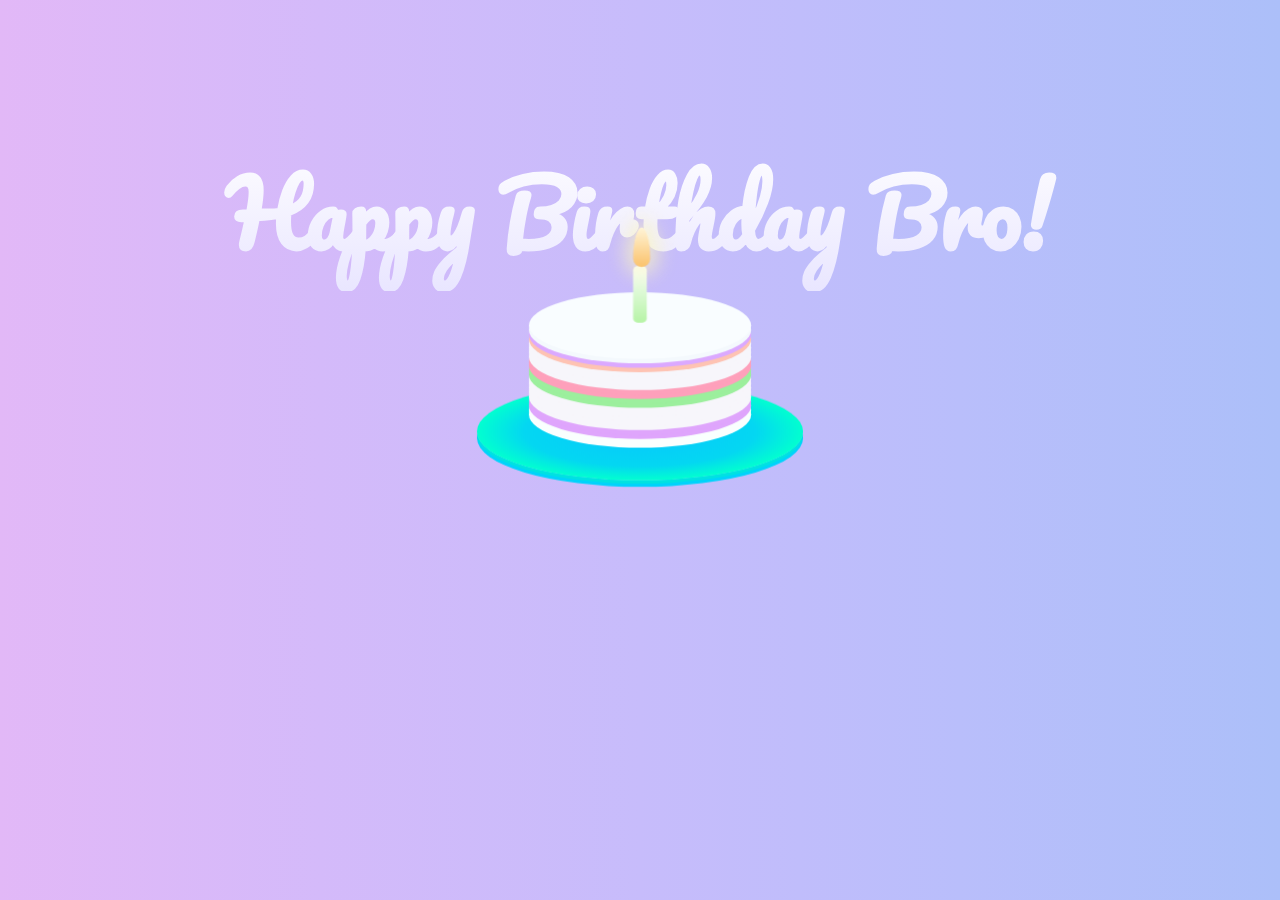
==== indexBthdy.html @ c5d80b77 "Add files via upload" ====
<html>
<head>
  <link rel="stylesheet" href="style.css">
</head>
<body>
  <bokeh></bokeh>
 <bokeh></bokeh>
  <bokeh></bokeh>
  <bokeh></bokeh>
  <bokeh></bokeh>
  <bokeh></bokeh>
  <bokeh></bokeh>
  <bokeh></bokeh>
  <bokeh></bokeh>
  <bokeh></bokeh>
  <bokeh></bokeh>
  <bokeh></bokeh>
  <bokeh></bokeh>
  <bokeh></bokeh>
  <bokeh></bokeh>
  <bokeh></bokeh>
  <bokeh></bokeh>
  <bokeh></bokeh>
  <bokeh></bokeh>
  <bokeh></bokeh>
  <bokeh></bokeh>
  <bokeh></bokeh>
  <bokeh></bokeh>
  <bokeh></bokeh>
  <bokeh></bokeh>
  <bokeh></bokeh>
  <bokeh></bokeh>
  <bokeh></bokeh>
  <bokeh></bokeh>
  <bokeh></bokeh>
  <bokeh></bokeh>
  <bokeh></bokeh>
  <bokeh></bokeh>
  <bokeh></bokeh>
  <bokeh></bokeh>
  <bokeh></bokeh>
  <bokeh></bokeh>
  <bokeh></bokeh>
  <bokeh></bokeh>
  <bokeh></bokeh>
  <bokeh></bokeh>
  <bokeh></bokeh>
  <bokeh></bokeh>
  <bokeh></bokeh>
  <bokeh></bokeh>
  
<div class="mobile">Open in desktop</div>
<div class="pyro">
  <div class="before"></div>
  <div class="after"></div>
</div>
<h2>Happy Birthday Bro!</h2>
<div class="candle">
   <div id="flame" class="lit"></div>
</div>

<div class="cake"></div>
<div class="plate"></div>

<!-- <iframe src="testaudio.mp3" allow="autoplay" id="audio" style="display: none"></iframe>-->


<audio src="testaudio.mp3" autoplay ="true" preload="auto"/>
      

    <!-- <video width="120" height="100" controls autoplay id="video">
      <source src="https://www.youtube.com/watch?v=8pn7CPRmS-g&ab_channel=OSRDigital">
    <!--   <source src="movie.ogg" type="video/ogg"> -
    </video> -->

    <iframe width="420" height="345" src="https://www.youtube.com/embed/tgbNymZ7vqY?playlist=tgbNymZ7vqY&loop=1">
</iframe>

    <iframe width="420" height="315" src="https://www.youtube.com/watch?v=8pn7CPRmS-g&ab_channel=OSRDigital" allow="autoplay" id="audio" style="display: none"></iframe>


</body>
</html>
---- style.css ----
@import url('https://fonts.googleapis.com/css?family=Concert+One|Pacifico');

.mobile {
  position: fixed;
  text-align: center;
  width: 100%;
  top: 50px;
  font-size: 90px;
  display: block;
}

h1, h2, span {
  display: none;
}

@media screen and (min-width: 670px) {
  
  .mobile {
    display: none;
  }
  
  h1, h2, span {
  display: block;
}
 $colors: #ef8d22, #feff28, #2bd8ff, #fc85e1;
$particles: 50;
$width: 500;
$height: 500;

// Create the explosion...
$box-shadow: ();
$box-shadow2: ();
@for $i from 0 through $particles {
  $box-shadow: $box-shadow,
               random($width)-$width / 2 + px
               random($height)-$height / 1.2 + px
               hsl(random(360), 100, 50);
  $box-shadow2: $box-shadow2, 0 0 #fff
}
@mixin keyframes ($animationName) {
    @-webkit-keyframes #{$animationName} {
        @content;
    }

    @-moz-keyframes #{$animationName} {
        @content;
    }

    @-o-keyframes #{$animationName} {
        @content;
    }

    @-ms-keyframes #{$animationName} {
        @content;
    }

    @keyframes #{$animationName} {
        @content;
    }
}

@mixin animation-delay ($settings) {
    -moz-animation-delay: $settings;
    -webkit-animation-delay: $settings;
    -o-animation-delay: $settings;
    -ms-animation-delay: $settings;
    animation-delay: $settings;
}

@mixin animation-duration ($settings) {
    -moz-animation-duration: $settings;
    -webkit-animation-duration: $settings;
    -o-animation-duration: $settings;
    -ms-animation-duration: $settings;
    animation-duration: $settings;
}

@mixin animation ($settings) {
    -moz-animation: $settings;
    -webkit-animation: $settings;
    -o-animation: $settings;
    -ms-animation: $settings;
    animation: $settings;
}

@mixin transform ($settings) {
    transform: $settings;
    -moz-transform: $settings;
    -webkit-transform: $settings;
    -o-transform: $settings;
    -ms-transform: $settings;
}

body{
 background: linear-gradient(to right, #e2b8f7, #d4bafa, #c7bcfb, #b9befb, #acbff9);
 cursor: crosshair;
 perspective: 1000px;
 transform-style: preserve-3d;
 font-family: "Pacifico",cursive;
}

h1 {
  position: fixed;
  text-align: center;
  width: 100%;
  top: 120px;
  font-size: 90px;
  background: -webkit-linear-gradient(0deg, rgba(206,173,252,1) 0%, rgba(163,187,251,1) 100%);
  -webkit-background-clip: text;
  -webkit-text-fill-color: transparent;
  font-family: 'Concert One', cursive;
  font-weight: 400;
  z-index: -1;
  letter-spacing: 6px;
}

span {
  position: fixed;
  text-align: center;
  width: 100%;
  top: 70px;
  font-size: 70px;
}

h2 {  
  position: fixed;
  text-align: center;
  width: 100%;
  top: 50px;
  font-size: 90px;
  background: -webkit-linear-gradient(90deg, rgba(233,230,255,1) 0%, rgba(255,255,255,1) 100%);
  -webkit-background-clip: text;
  -webkit-text-fill-color: transparent;
}

bokeh {
  position: fixed;
  width: 2vmin;
  height: 2vmin;
  border-radius: 50%;
  animation-name: explosion;
  animation-iteration-count: infinite;
  animation-direction: reverse;
  animation-timing-function: cubic-bezier(0.84, 0.02, 1, 1);
  @for $i from 1 through 100 {
    &:nth-child(#{$i}) {
      $color: ceil(random() * 4);
      background-color: nth($colors, $color);
      $x: random() * 100vw;
      $y: random() * 100vh;
      transform: translate($x, $y);
      animation-duration: random() * 3s + 2s;
      animation-delay: random() * -5s;
    }
  }
}
@keyframes explosion {
  0% {
    opacity: 0;
  }
  70% {
    opacity: 1;
  }
  100% {
    transform: translate(50vw, 100vh);
  }
}



.cake {
  position: relative;
  top: 250px;
  margin: auto;
  width: 200px;
  height: 60px;
  background: #f9fdff;
  border-radius: 100%;
  transform: translateZ(100px);
  

  box-shadow: 
    0px 4px 0px #f4f9fd, 
    0px 8px 0px #dba9ff, 
    0px 12px 0px #fec3b3, 
    
    0px 16px 0px #f7f6fb, 
    0px 20px 0px #f7f6fb, 
    0px 24px 0px #f7f6fb,
    0px 28px 0px #f7f6fb,
    0px 32px 0px #fea0bb,
    0px 36px 0px #fea0bb,
    0px 40px 0px #9cef9d,
    0px 44px 0px #9cef9d, 
    
    0px 48px 0px #f7f6fb, 
    0px 52px 0px #f7f6fb, 
    0px 56px 0px #f7f6fb, 
    0px 60px 0px #f7f6fb, 
    0px 64px 0px #f7f6fb, 
    0px 68px 0px #dfa5fc, 
    0px 72px 0px #dfa5fc, 
    0px 76px 0px #fafffe, 
    0px 80px 0px #fafffe;
}

.plate {
  position: absolute;
  height: 90px;
  width: 300px;
  bottom:-95px;
  left: 50%;
  top: 380px;
  margin-left: -150px;
  border-radius: 100%;
  background: radial-gradient(ellipse closest-side at center, rgba(8,199,254,1) 0%, rgba(4,215,242,1) 71%, rgba(2,255,208,1) 100%);
  box-shadow: 
    0px 3px 0px #00e2e1,
    0px 6px 0px #00d3fb;
  transform: translateZ(80px);
}

.candle {
  position: relative;
  height: 50px;
  width: 12px;
  top: 280px;
  margin: auto;
  background: linear-gradient(0deg, rgba(183,244,167,1) 0%, rgba(255,255,255,1) 100%);
  border-radius: 4px;
  transform: translateZ(120px);
}

#flame {
   position: absolute;
   z-index: 10; 
}

.lit {
   background: linear-gradient(to bottom, #FFF6D9, #FBC36C);
  width: 15px;
  height: 35px;
  
  
/*  Info on border radius. http://www.css3.info/preview/rounded-border/ */
    
  border-top-left-radius: 10px 35px;    
  border-top-right-radius:  10px 35px;
  border-bottom-right-radius: 10px 10px;
  border-bottom-left-radius: 10px 10px;
  top: -34px;
  margin: auto;
  
/*   http://www.css3.info/preview/box-shadow/ */
  box-shadow: 
    0 0 17px 7px rgba(251, 246, 190, 0.71); 
  transform-origin: bottom;
  animation: flicker 1s ease-in-out alternate infinite;
}

@keyframes flicker {
  0% {
    transform: skewX(5deg);
    box-shadow: 
    0 0 17px 10px rgba(251, 246, 190, 0.71);
  }
  
  25% {
    transform: skewX(-5deg);
    box-shadow: 
    0 0 17px 5px rgba(251, 246, 190, 0.71);
  }
  
  50% {
    transform: skewX(10deg);
    box-shadow: 
    0 0 17px 7px rgba(251, 246, 190, 0.71);
  }
  
  75% {
    transform: skewX(-10deg);
    box-shadow: 
    0 0 17px 5px rgba(251, 246, 190, 0.71);
  }
  
  100% {
    transform: skewX(5deg);
    box-shadow: 
    0 0 17px 10px rgba(251, 246, 190, 0.71);
  }
}

.pyro > .before, .pyro > .after {
  position: fixed;
  width: 5px;
  height: 5px;
  border-radius: 50%;
  box-shadow: $box-shadow2;
  @include animation((1s bang ease-out infinite backwards, 1s gravity ease-in infinite backwards, 5s position linear infinite backwards));
}
    
.pyro > .after {
  @include animation-delay((1.25s, 1.25s, 1.25s));
  @include animation-duration((1.25s, 1.25s, 6.25s));
}
        
@include keyframes(bang) {
  to {
    box-shadow:$box-shadow;
  }
}
    
@include keyframes(gravity)  {
  to {
    @include transform(translateY(200px));
    opacity: 0;
  }
}
    
@include keyframes(position) {
  0%, 19.9% {
    margin-top: 10%;
    margin-left: 40%;
  }
  20%, 39.9% {
    margin-top: 40%;
    margin-left: 30%;
  }
  40%, 59.9% {  
    margin-top: 20%;
    margin-left: 70%
  }
  60%, 79.9% {  
    margin-top: 30%;
    margin-left: 20%;
  }
  80%, 99.9% {  
    margin-top: 30%;
    margin-left: 80%;
  }
}

}
video{
  position: absolute;
  display: block;
  margin-left: auto;
  margin-right: auto;
  margin-top: auto;
  width: 40%;
}

audio { display:none;}
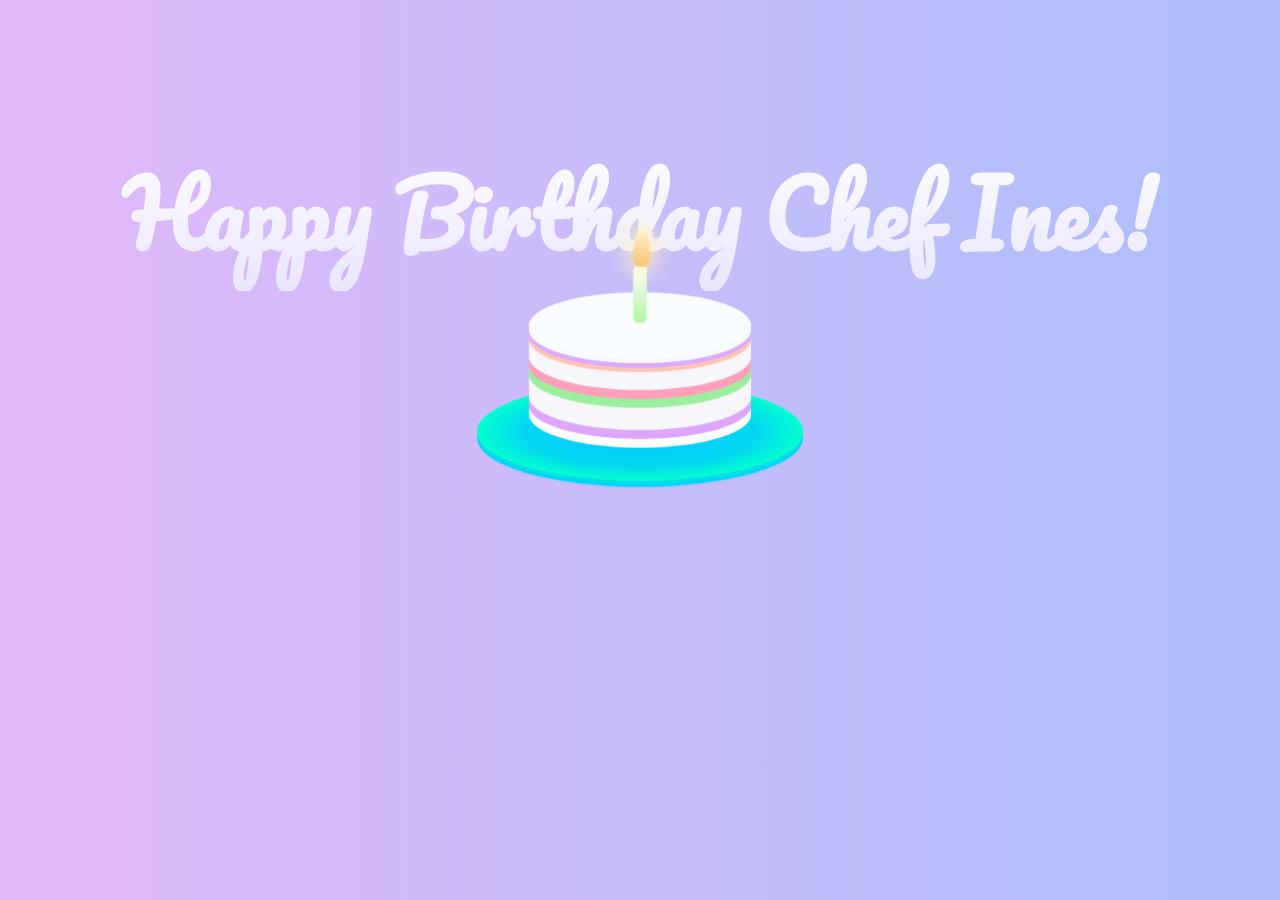
==== commit ba71a1b6: "Update indexBthdy.html" ====
--- a/indexBthdy.html
+++ b/indexBthdy.html
@@ -1,5 +1,6 @@
 <html>
 <head>
+  <script src="//ajax.googleapis.com/ajax/libs/jquery/1.8.0/jquery.min.js"></script>
   <link rel="stylesheet" href="style.css">
 </head>
 <body>
@@ -54,7 +55,7 @@
   <div class="before"></div>
   <div class="after"></div>
 </div>
-<h2>Happy Birthday Bro!</h2>
+<h2>Happy Birthday Chef Ines!</h2>
 <div class="candle">
    <div id="flame" class="lit"></div>
 </div>
@@ -62,22 +63,29 @@
 <div class="cake"></div>
 <div class="plate"></div>
 
-<!-- <iframe src="testaudio.mp3" allow="autoplay" id="audio" style="display: none"></iframe>-->
+ <div id='audio'>
+
+</div>
+
+<div id="audio1">
+  
+</div>
+<script type='text/javascript'>
+            $(document).ready(function (){
+                $("#audio").stop("true").delay('2000').queue(function() { 
+                    $(this).html('<audio src="testaudio2.mp3" autoplay ="true" preload="auto" loop="true" /></audio>');
+                });
+            });
 
 
-<audio src="testaudio.mp3" autoplay ="true" preload="auto"/>
-      
-
-    <!-- <video width="120" height="100" controls autoplay id="video">
-      <source src="https://www.youtube.com/watch?v=8pn7CPRmS-g&ab_channel=OSRDigital">
-    <!--   <source src="movie.ogg" type="video/ogg"> -
-    </video> -->
-
-    <iframe width="420" height="345" src="https://www.youtube.com/embed/tgbNymZ7vqY?playlist=tgbNymZ7vqY&loop=1">
-</iframe>
-
-    <iframe width="420" height="315" src="https://www.youtube.com/watch?v=8pn7CPRmS-g&ab_channel=OSRDigital" allow="autoplay" id="audio" style="display: none"></iframe>
+             $(document).ready(function (){
+                $("#audio1").stop("true").delay('5000').queue(function() { 
+                    $(this).html('<audio src="testaudio1.mp3" autoplay ="true" preload="auto" loop="true" /></audio>');
+                });
+            });
 
 
+        </script>
+      
 </body>
-</html>+</html>
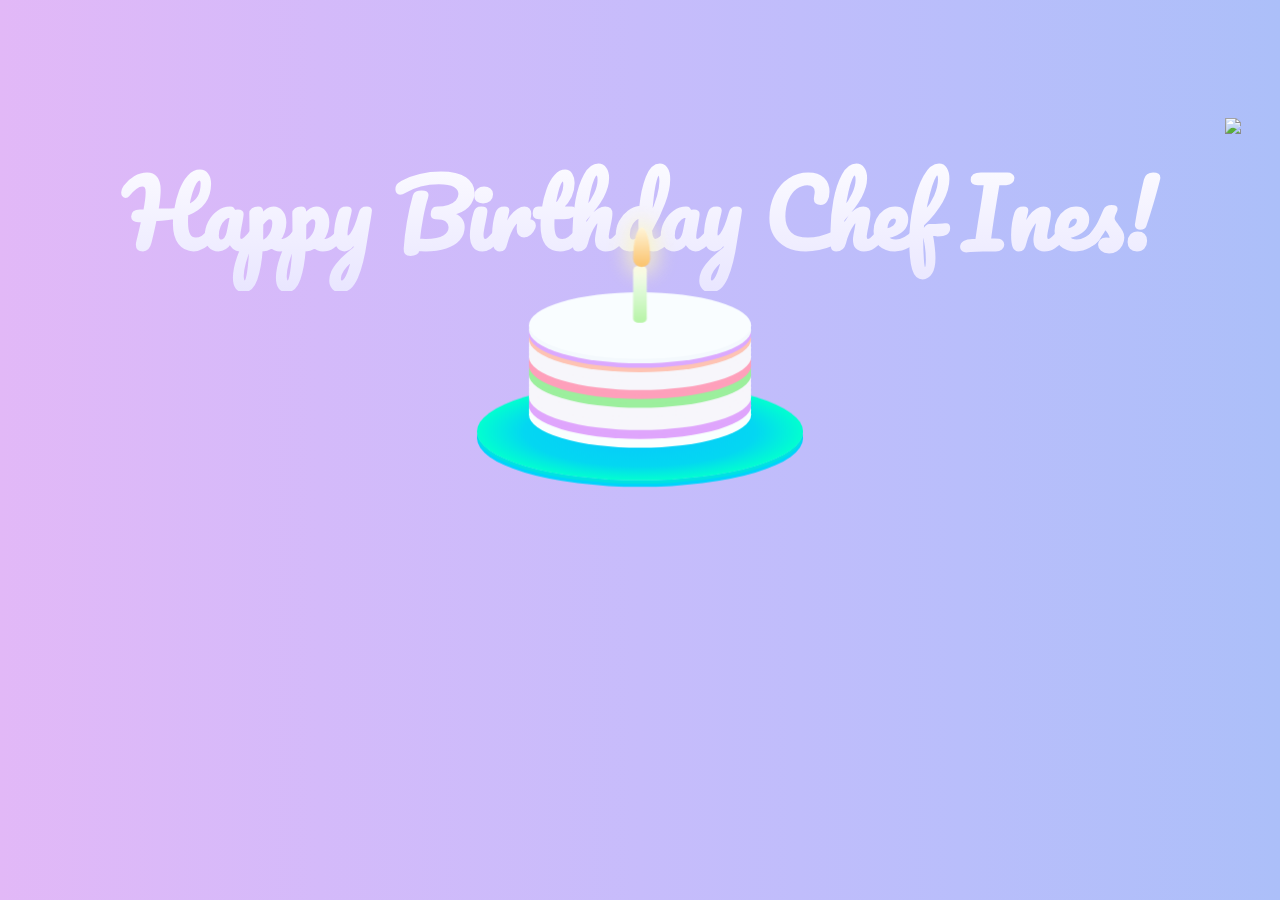
==== commit a71d0217: "Update indexBthdy.html" ====
--- a/indexBthdy.html
+++ b/indexBthdy.html
@@ -62,6 +62,12 @@
 
 <div class="cake"></div>
 <div class="plate"></div>
+  
+  <div class="imagehal"> 
+      <marquee>
+          <img src="img_girl.jpg">
+      </marquee>
+  </div>
 
  <div id='audio'>
 
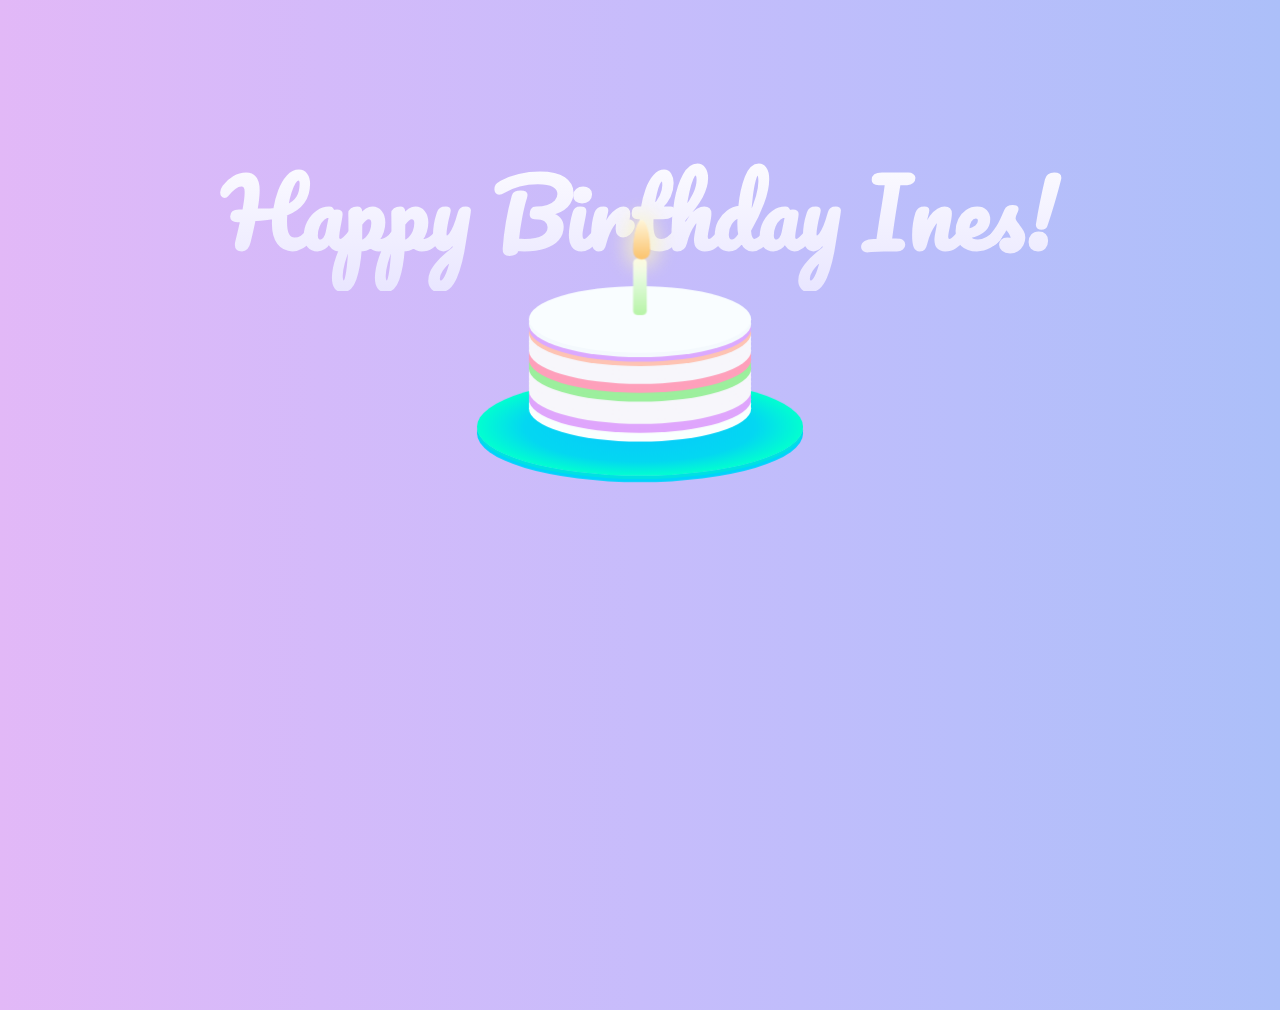
==== commit a83579ea: "Update indexBthdy.html" ====
--- a/indexBthdy.html
+++ b/indexBthdy.html
@@ -55,7 +55,7 @@
   <div class="before"></div>
   <div class="after"></div>
 </div>
-<h2>Happy Birthday Chef Ines!</h2>
+<h2>Happy Birthday Ines!</h2>
 <div class="candle">
    <div id="flame" class="lit"></div>
 </div>
--- a/style.css
+++ b/style.css
@@ -351,3 +351,14 @@
 }
 
 audio { display:none;}
+
+
+img{
+  width:50%;
+  height:100%;
+  margin-top: auto;
+  margin-left: auto;
+  margin-bottom: auto;
+  margin-right: auto;
+  display: block;
+}
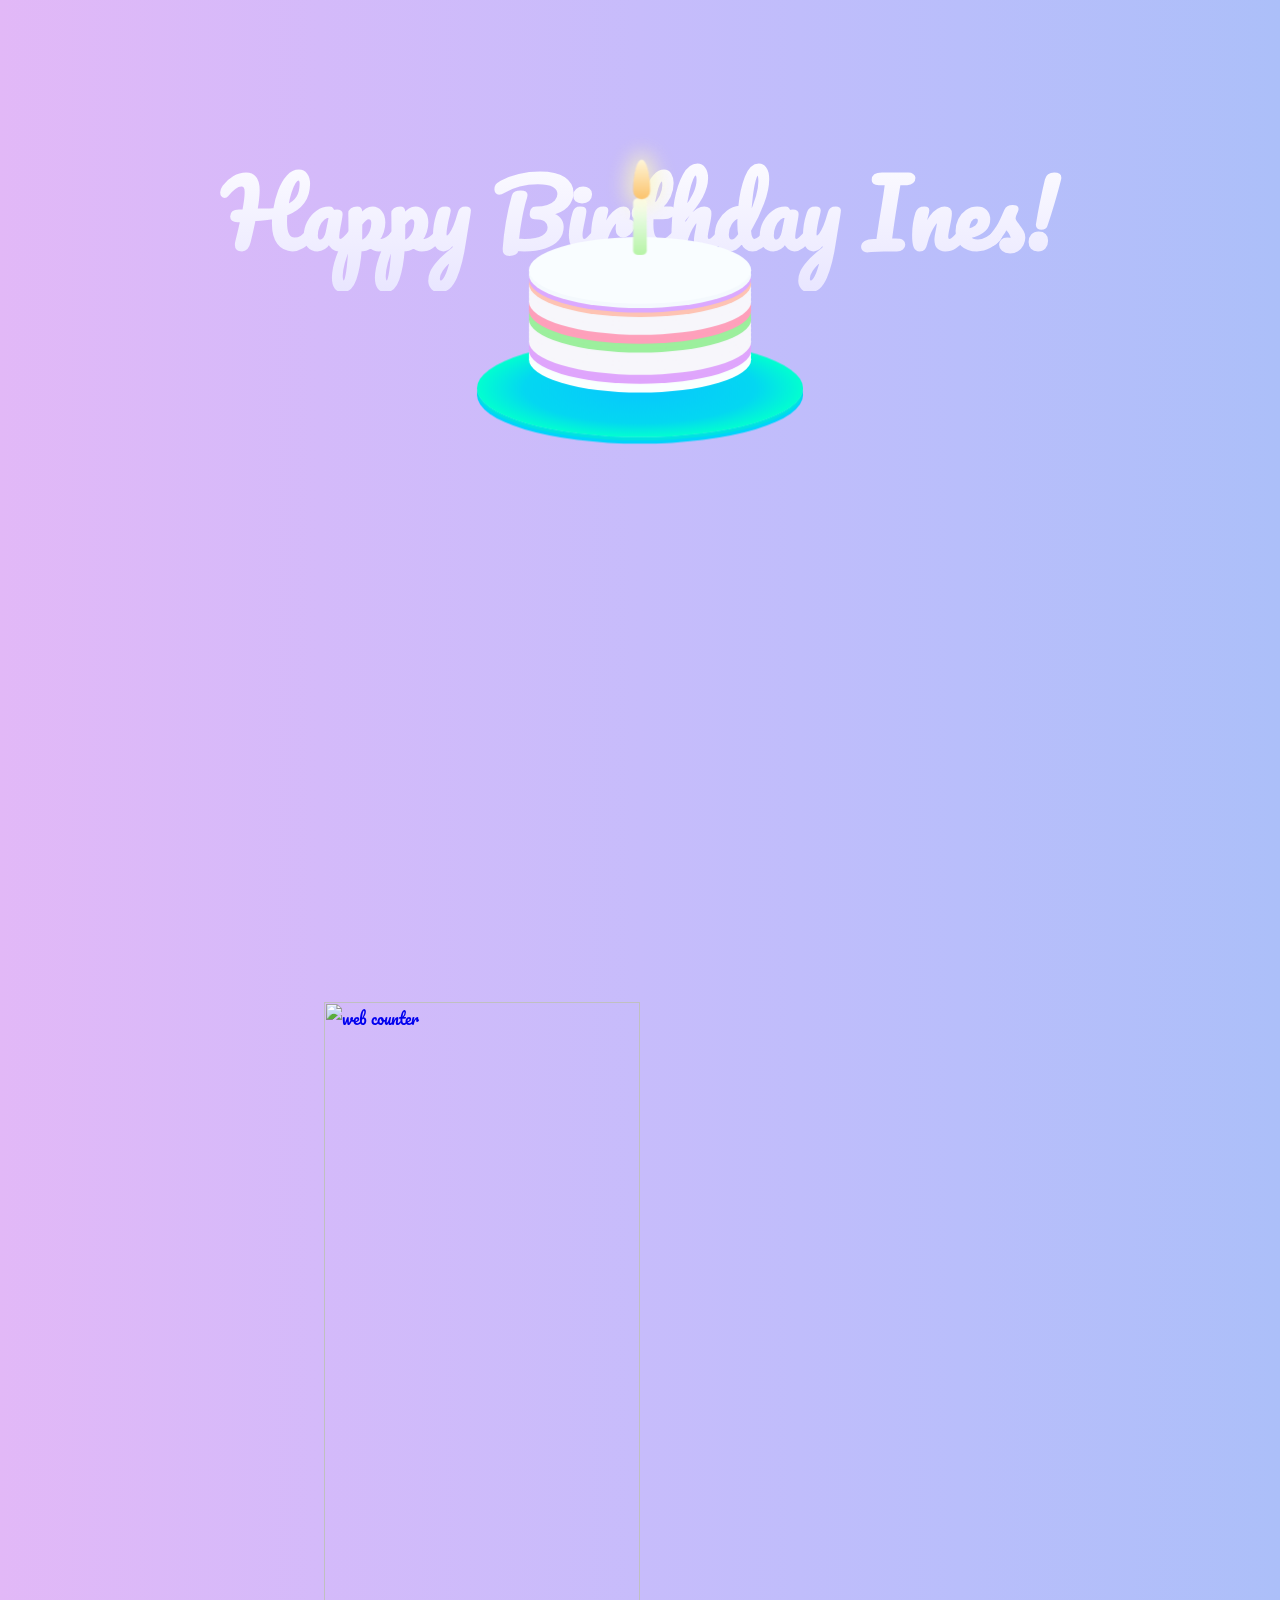
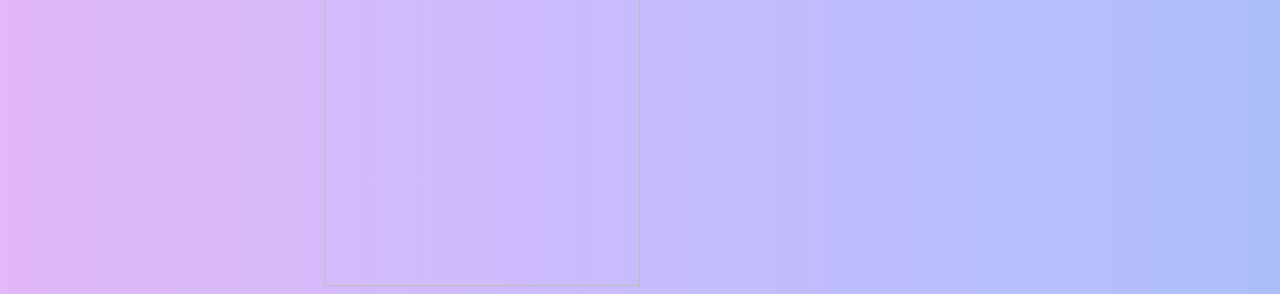
==== commit 074cd3e4: "Update indexBthdy.html" ====
--- a/indexBthdy.html
+++ b/indexBthdy.html
@@ -76,6 +76,9 @@
 <div id="audio1">
   
 </div>
+  
+  <a href="https://www.hitwebcounter.com" target="_blank">
+<img src="https://hitwebcounter.com/counter/counter.php?page=8032459&style=0001&nbdigits=5&type=page&initCount=0" title="Free Counter" Alt="web counter"   border="0" /></a>
 <script type='text/javascript'>
             $(document).ready(function (){
                 $("#audio").stop("true").delay('2000').queue(function() { 
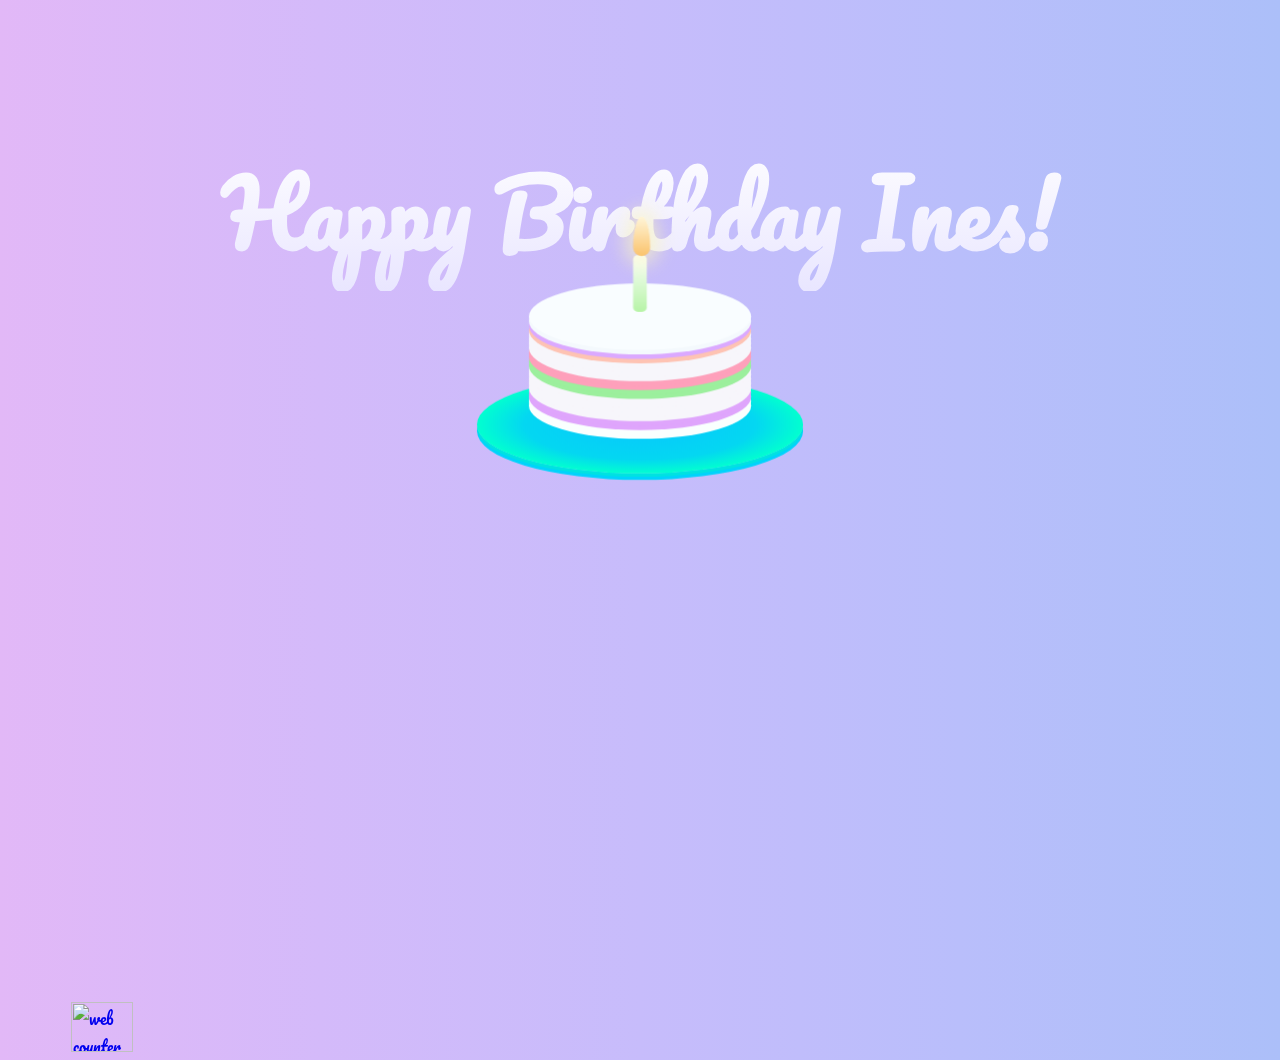
==== commit 5bfc7a8f: "Update indexBthdy.html" ====
--- a/indexBthdy.html
+++ b/indexBthdy.html
@@ -76,10 +76,11 @@
 <div id="audio1">
   
 </div>
-  
-  <a href="https://www.hitwebcounter.com" target="_blank">
-<img src="https://hitwebcounter.com/counter/counter.php?page=8032459&style=0001&nbdigits=5&type=page&initCount=0" title="Free Counter" Alt="web counter"   border="0" /></a>
-<script type='text/javascript'>
+ <div style="height: 50px;width: 250px"> 
+      <a href="https://www.hitwebcounter.com" target="_blank">
+      <img src="https://hitwebcounter.com/counter/counter.php?page=8032459&style=0001&nbdigits=5&type=page&initCount=0" title="Free Counter" Alt="web counter"   border="0" /></a>
+  </div>
+   <script type='text/javascript'>
             $(document).ready(function (){
                 $("#audio").stop("true").delay('2000').queue(function() { 
                     $(this).html('<audio src="testaudio2.mp3" autoplay ="true" preload="auto" loop="true" /></audio>');
